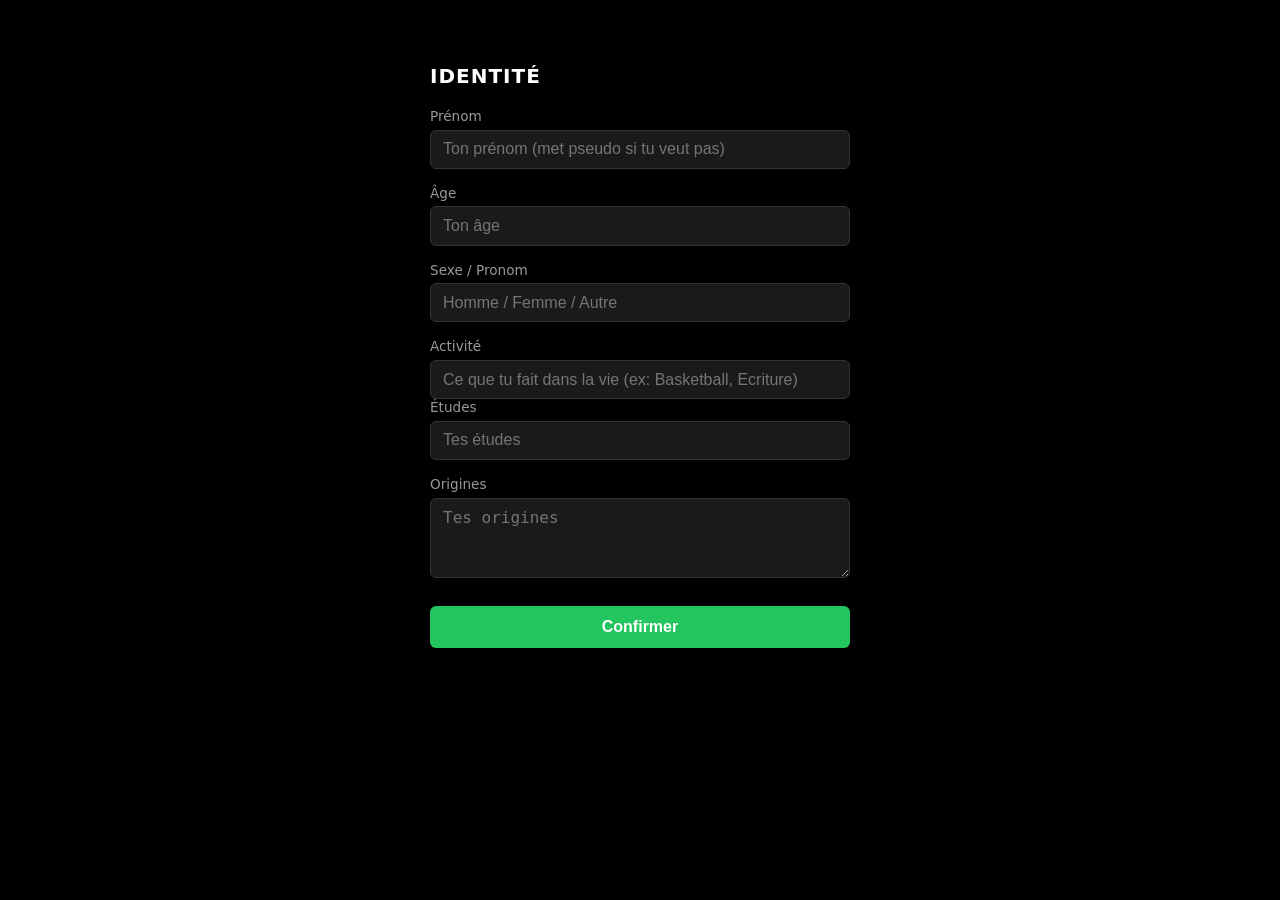
==== index.html @ 964da91d "Add files via upload" ====
<!DOCTYPE html>
<html lang="fr">
<head>
  <meta charset="UTF-8">
  <meta name="viewport" content="width=device-width, initial-scale=1.0">
  <title>Page noire</title>
  <link rel="stylesheet" href="style.css">
</head>
<body>
  <button type="button" class="btn-retour" id="btn-retour" title="Revenir à l'identité" aria-label="Revenir à l'identité">
    <svg class="btn-retour-fleche" xmlns="http://www.w3.org/2000/svg" width="20" height="20" viewBox="0 0 24 24" fill="none" stroke="currentColor" stroke-width="2" stroke-linecap="round" stroke-linejoin="round">
      <path d="M19 12H5M12 19l-7-7 7-7"/>
    </svg>
  </button>

  <div id="vue-identite" class="vue">
    <section class="identite">
      <h2>Identité</h2>
      <div class="champ">
        <label for="prenom">Prénom</label>
        <input type="text" id="prenom" name="prenom" placeholder="Ton prénom (met pseudo si tu veut pas)" />
      </div>
      <div class="champ">
        <label for="age">Âge</label>
        <input type="number" id="age" name="age" placeholder="Ton âge" min="1" max="150" />
      </div>
      <div class="champ">
        <label for="sexe-pronom">Sexe / Pronom</label>
        <input type="text" id="sexe-pronom" name="sexe_pronom" placeholder="Homme / Femme / Autre" />
      </div>
      <div class="champ">
        <label for="activite">Activité</label>
        <input type="text" id="activite" name="activite" placeholder="Ce que tu fait dans la vie (ex: Basketball, Ecriture)" />
      <div class="champ">
        <label for="etudes">Études</label>
        <input type="text" id="etudes" name="etudes" placeholder="Tes études" />
      </div>
      <div class="champ">
        <label for="origines">Origines</label>
        <textarea id="origines" name="origines" placeholder="Tes origines"></textarea>
      </div>
      <button type="button" class="btn-confirmer" data-vue="identite">Confirmer</button>
    </section>
  </div>

  <div id="vue-personnalite" class="vue vue-cachee">
    <section class="personnalite">
      <h2>Personnalité</h2>
      <div class="champ">
        <label for="qualites">Qualités</label>
        <textarea id="qualites" name="qualites" placeholder="Tes qualités"></textarea>
      </div>
      <div class="champ">
        <label for="defauts">Défauts</label>
        <textarea id="defauts" name="defauts" placeholder="Tes défauts (soit honnête, dit tous)"></textarea>
      </div>
      <div class="champ">
        <label for="passions">Passions</label>
        <textarea id="passions" name="passions" placeholder="Tes passions (Pas un truc comme Voyager ou autre chose générique, une vraie passion)"></textarea>
      </div>
      <button type="button" class="btn-confirmer" data-vue="personnalite">Confirmer</button>
    </section>
  </div>

  <div id="vue-objectifs" class="vue vue-cachee">
    <section class="objectifs">
      <h2>Objectifs</h2>
      <div class="champ">
        <label for="objectif-mois">Sur un mois</label>
        <textarea id="objectif-mois" name="objectif_mois" placeholder="Objectifs sur un mois"></textarea>
      </div>
      <div class="champ">
        <label for="objectif-an">Sur un an</label>
        <textarea id="objectif-an" name="objectif_an" placeholder="Objectifs sur un an"></textarea>
      </div>
      <div class="champ">
        <label for="objectif-vie">Dans la vie</label>
        <textarea id="objectif-vie" name="objectif_vie" placeholder="Objectifs dans la vie"></textarea>
      </div>
      <div class="champ">
        <label for="objectif-autres">Autres</label>
        <textarea id="objectif-autres" name="objectif_autres" placeholder="Autres objectifs"></textarea>
      </div>
      <button type="button" class="btn-confirmer" data-vue="objectifs">Confirmer</button>
    </section>
  </div>

  <div id="vue-resultat" class="vue vue-cachee">
    <div class="resultat-contenu">
      <label class="label-copier" id="label-copier" title="Cliquer pour copier"></label>
      <span class="label-copier-feedback" id="label-copier-feedback" aria-live="polite">Copié !</span>
    </div>
  </div>

  <script src="script.js"></script>
</body>
</html>
---- style.css ----
* { margin: 0; padding: 0; box-sizing: border-box; }

html, body {
  width: 100%;
  min-height: 100%;
  background: #000;
  color: #e0e0e0;
  font-family: system-ui, -apple-system, sans-serif;
  padding: 2rem;
}

.vue-cachee {
  display: none;
}

.btn-retour {
  position: fixed;
  top: 1rem;
  left: 1rem;
  width: 2.5rem;
  height: 2.5rem;
  padding: 0;
  display: none;
  align-items: center;
  justify-content: center;
  background: #1a1a1a;
  border: 1px solid #333;
  border-radius: 6px;
  color: #e0e0e0;
  font-size: 1.25rem;
  cursor: pointer;
  z-index: 10;
}

.btn-retour.visible {
  display: flex;
}

.btn-retour:hover {
  background: #2a2a2a;
  border-color: #555;
}

.identite {
  max-width: 420px;
  margin: 0 auto;
}

.identite h2 {
  color: #fff;
  font-size: 1.25rem;
  font-weight: 600;
  margin-bottom: 1.25rem;
  letter-spacing: 0.05em;
  text-transform: uppercase;
}

.identite .champ {
  margin-bottom: 1rem;
}

.identite label {
  display: block;
  font-size: 0.85rem;
  color: #999;
  margin-bottom: 0.35rem;
}

.identite input,
.identite textarea {
  width: 100%;
  padding: 0.6rem 0.75rem;
  background: #1a1a1a;
  border: 1px solid #333;
  border-radius: 6px;
  color: #e0e0e0;
  font-size: 1rem;
}

.identite input:focus,
.identite textarea:focus {
  outline: none;
  border-color: #555;
}

.identite textarea {
  min-height: 80px;
  resize: vertical;
}

.identite .btn-confirmer {
  width: 100%;
  margin-top: 0.5rem;
  padding: 0.75rem 1rem;
  background: #22c55e;
  color: #fff;
  border: none;
  border-radius: 6px;
  font-size: 1rem;
  font-weight: 600;
  cursor: pointer;
}

.identite .btn-confirmer:hover {
  background: #16a34a;
}

.identite .btn-confirmer--erreur {
  background: #dc2626 !important;
}

.identite .btn-confirmer--erreur:hover {
  background: #b91c1c !important;
}

.identite .msg-erreur {
  display: flex;
  align-items: center;
  gap: 0.4rem;
  margin-top: 0.35rem;
  color: #dc2626;
  font-size: 0.85rem;
}

.identite .msg-erreur-icone {
  display: inline-flex;
  align-items: center;
  justify-content: center;
  width: 1.25rem;
  height: 1.25rem;
  background: #dc2626;
  color: #fff;
  border-radius: 50%;
  font-weight: 700;
  font-size: 0.85rem;
}

.identite .msg-erreur-texte {
  color: #dc2626;
}

/* Section Personnalité (même style que Identité) */
.personnalite {
  max-width: 420px;
  margin: 0 auto;
}

.personnalite h2 {
  color: #fff;
  font-size: 1.25rem;
  font-weight: 600;
  margin-bottom: 1.25rem;
  letter-spacing: 0.05em;
  text-transform: uppercase;
}

.personnalite .champ {
  margin-bottom: 1rem;
}

.personnalite label {
  display: block;
  font-size: 0.85rem;
  color: #999;
  margin-bottom: 0.35rem;
}

.personnalite input,
.personnalite textarea {
  width: 100%;
  padding: 0.6rem 0.75rem;
  background: #1a1a1a;
  border: 1px solid #333;
  border-radius: 6px;
  color: #e0e0e0;
  font-size: 1rem;
}

.personnalite input:focus,
.personnalite textarea:focus {
  outline: none;
  border-color: #555;
}

.personnalite textarea {
  min-height: 80px;
  resize: vertical;
}

.personnalite .btn-confirmer {
  width: 100%;
  margin-top: 0.5rem;
  padding: 0.75rem 1rem;
  background: #22c55e;
  color: #fff;
  border: none;
  border-radius: 6px;
  font-size: 1rem;
  font-weight: 600;
  cursor: pointer;
}

.personnalite .btn-confirmer:hover {
  background: #16a34a;
}

.personnalite .btn-confirmer--erreur {
  background: #dc2626 !important;
}

.personnalite .btn-confirmer--erreur:hover {
  background: #b91c1c !important;
}

.personnalite .msg-erreur {
  display: flex;
  align-items: center;
  gap: 0.4rem;
  margin-top: 0.35rem;
  color: #dc2626;
  font-size: 0.85rem;
}

.personnalite .msg-erreur-icone {
  display: inline-flex;
  align-items: center;
  justify-content: center;
  width: 1.25rem;
  height: 1.25rem;
  background: #dc2626;
  color: #fff;
  border-radius: 50%;
  font-weight: 700;
  font-size: 0.85rem;
}

.personnalite .msg-erreur-texte {
  color: #dc2626;
}

/* Section Objectifs (même style que Identité / Personnalité) */
.objectifs {
  max-width: 420px;
  margin: 0 auto;
}

.objectifs h2 {
  color: #fff;
  font-size: 1.25rem;
  font-weight: 600;
  margin-bottom: 1.25rem;
  letter-spacing: 0.05em;
  text-transform: uppercase;
}

.objectifs .champ {
  margin-bottom: 1rem;
}

.objectifs label {
  display: block;
  font-size: 0.85rem;
  color: #999;
  margin-bottom: 0.35rem;
}

.objectifs input,
.objectifs textarea {
  width: 100%;
  padding: 0.6rem 0.75rem;
  background: #1a1a1a;
  border: 1px solid #333;
  border-radius: 6px;
  color: #e0e0e0;
  font-size: 1rem;
}

.objectifs input:focus,
.objectifs textarea:focus {
  outline: none;
  border-color: #555;
}

.objectifs textarea {
  min-height: 80px;
  resize: vertical;
}

.objectifs .btn-confirmer {
  width: 100%;
  margin-top: 0.5rem;
  padding: 0.75rem 1rem;
  background: #22c55e;
  color: #fff;
  border: none;
  border-radius: 6px;
  font-size: 1rem;
  font-weight: 600;
  cursor: pointer;
}

.objectifs .btn-confirmer:hover {
  background: #16a34a;
}

.objectifs .btn-confirmer--erreur {
  background: #dc2626 !important;
}

.objectifs .btn-confirmer--erreur:hover {
  background: #b91c1c !important;
}

.objectifs .msg-erreur {
  display: flex;
  align-items: center;
  gap: 0.4rem;
  margin-top: 0.35rem;
  color: #dc2626;
  font-size: 0.85rem;
}

.objectifs .msg-erreur-icone {
  display: inline-flex;
  align-items: center;
  justify-content: center;
  width: 1.25rem;
  height: 1.25rem;
  background: #dc2626;
  color: #fff;
  border-radius: 50%;
  font-weight: 700;
  font-size: 0.85rem;
}

.objectifs .msg-erreur-texte {
  color: #dc2626;
}

/* Vue résultat : label à copier */
#vue-resultat .resultat-contenu {
  max-width: 420px;
  margin: 0 auto;
  text-align: center;
}

#vue-resultat .label-copier {
  display: inline-block;
  padding: 0.75rem 1.25rem;
  background: #1a1a1a;
  border: 1px solid #333;
  border-radius: 6px;
  color: #e0e0e0;
  font-size: 1rem;
  cursor: pointer;
  user-select: none;
  white-space: pre;
  text-align: left;
}

#vue-resultat .label-copier:hover {
  border-color: #555;
  background: #252525;
}

#vue-resultat .label-copier-feedback {
  display: block;
  margin-top: 0.75rem;
  font-size: 0.9rem;
  color: #22c55e;
  opacity: 0;
  transition: opacity 0.2s;
}

#vue-resultat .label-copier-feedback.visible {
  opacity: 1;
}
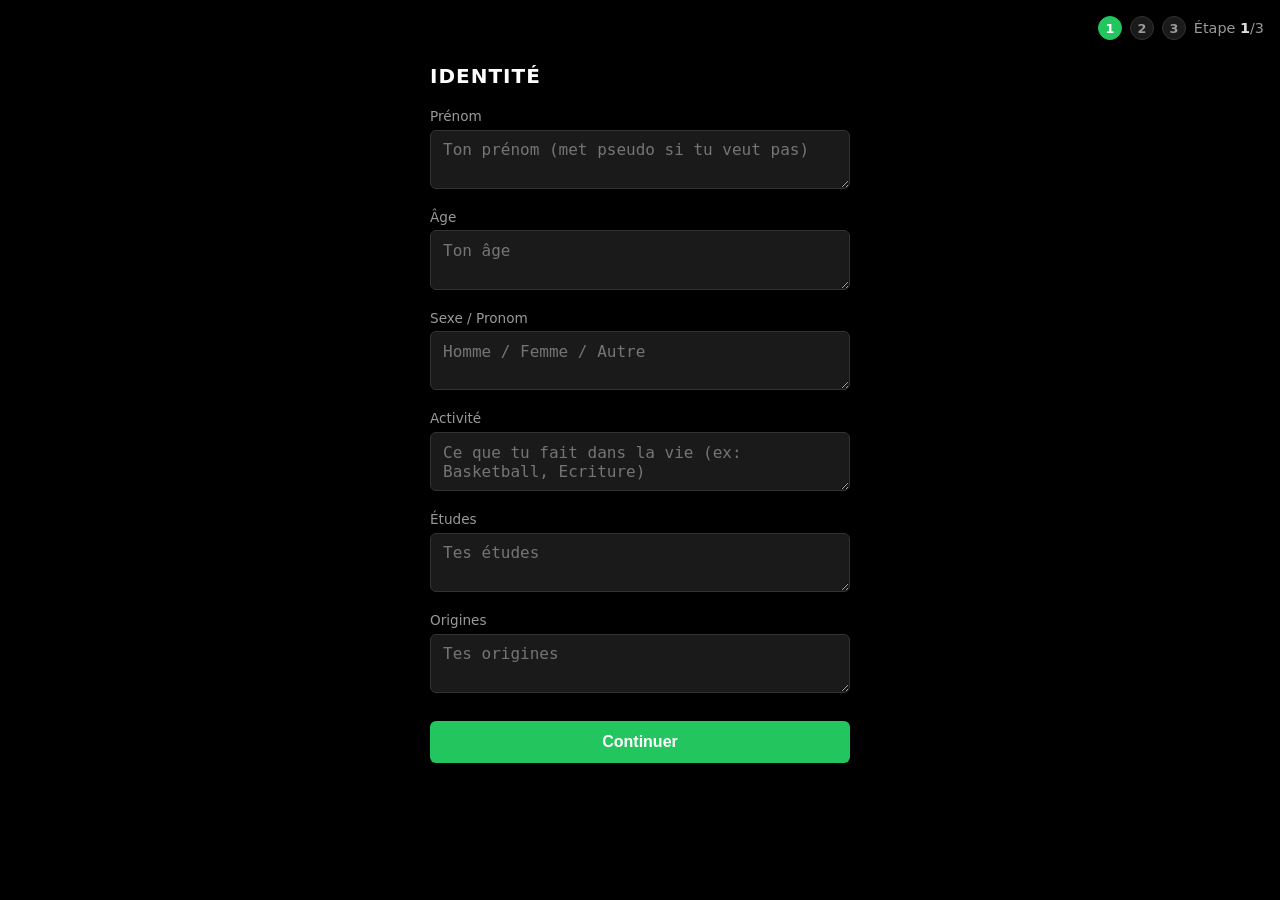
==== commit 4d9f24ab: "Add files via upload" ====
--- a/index.html
+++ b/index.html
@@ -3,10 +3,16 @@
 <head>
   <meta charset="UTF-8">
   <meta name="viewport" content="width=device-width, initial-scale=1.0">
-  <title>Page noire</title>
+  <title>Présentation Archi-Lourd</title>
   <link rel="stylesheet" href="style.css">
 </head>
 <body>
+  <div class="pastilles-etape" id="pastilles-etape" aria-hidden="true">
+    <span class="pastille pastille-active" data-etape="1">1</span>
+    <span class="pastille" data-etape="2">2</span>
+    <span class="pastille" data-etape="3">3</span>
+    <span class="pastilles-texte">Étape <strong id="etape-num">1</strong>/3</span>
+  </div>
   <button type="button" class="btn-retour" id="btn-retour" title="Revenir à l'identité" aria-label="Revenir à l'identité">
     <svg class="btn-retour-fleche" xmlns="http://www.w3.org/2000/svg" width="20" height="20" viewBox="0 0 24 24" fill="none" stroke="currentColor" stroke-width="2" stroke-linecap="round" stroke-linejoin="round">
       <path d="M19 12H5M12 19l-7-7 7-7"/>
@@ -18,28 +24,29 @@
       <h2>Identité</h2>
       <div class="champ">
         <label for="prenom">Prénom</label>
-        <input type="text" id="prenom" name="prenom" placeholder="Ton prénom (met pseudo si tu veut pas)" />
+        <textarea id="prenom" name="prenom" placeholder="Ton prénom (met pseudo si tu veut pas)" rows="2"></textarea>
       </div>
       <div class="champ">
         <label for="age">Âge</label>
-        <input type="number" id="age" name="age" placeholder="Ton âge" min="1" max="150" />
+        <textarea id="age" name="age" placeholder="Ton âge" rows="2"></textarea>
       </div>
       <div class="champ">
         <label for="sexe-pronom">Sexe / Pronom</label>
-        <input type="text" id="sexe-pronom" name="sexe_pronom" placeholder="Homme / Femme / Autre" />
+        <textarea id="sexe-pronom" name="sexe_pronom" placeholder="Homme / Femme / Autre" rows="2"></textarea>
       </div>
       <div class="champ">
         <label for="activite">Activité</label>
-        <input type="text" id="activite" name="activite" placeholder="Ce que tu fait dans la vie (ex: Basketball, Ecriture)" />
+        <textarea id="activite" name="activite" placeholder="Ce que tu fait dans la vie (ex: Basketball, Ecriture)" rows="2"></textarea>
+      </div>
       <div class="champ">
         <label for="etudes">Études</label>
-        <input type="text" id="etudes" name="etudes" placeholder="Tes études" />
+        <textarea id="etudes" name="etudes" placeholder="Tes études" rows="2"></textarea>
       </div>
       <div class="champ">
         <label for="origines">Origines</label>
         <textarea id="origines" name="origines" placeholder="Tes origines"></textarea>
       </div>
-      <button type="button" class="btn-confirmer" data-vue="identite">Confirmer</button>
+      <button type="button" class="btn-confirmer" data-vue="identite">Continuer</button>
     </section>
   </div>
 
@@ -58,7 +65,7 @@
         <label for="passions">Passions</label>
         <textarea id="passions" name="passions" placeholder="Tes passions (Pas un truc comme Voyager ou autre chose générique, une vraie passion)"></textarea>
       </div>
-      <button type="button" class="btn-confirmer" data-vue="personnalite">Confirmer</button>
+      <button type="button" class="btn-confirmer" data-vue="personnalite">Continuer</button>
     </section>
   </div>
 
@@ -87,8 +94,10 @@
 
   <div id="vue-resultat" class="vue vue-cachee">
     <div class="resultat-contenu">
+      <p class="resultat-invite">Cliquer sur le bloc ci-dessous pour copier le texte.</p>
       <label class="label-copier" id="label-copier" title="Cliquer pour copier"></label>
       <span class="label-copier-feedback" id="label-copier-feedback" aria-live="polite">Copié !</span>
+      <button type="button" class="btn-export" id="btn-export">Télécharger en .txt</button>
     </div>
   </div>
 
--- a/style.css
+++ b/style.css
@@ -41,12 +41,60 @@
   border-color: #555;
 }
 
-.identite {
+.pastilles-etape {
+  position: fixed;
+  top: 1rem;
+  right: 1rem;
+  display: flex;
+  align-items: center;
+  gap: 0.5rem;
+  z-index: 10;
+}
+
+.pastilles-etape.cachee {
+  display: none;
+}
+
+.pastille {
+  width: 1.5rem;
+  height: 1.5rem;
+  display: inline-flex;
+  align-items: center;
+  justify-content: center;
+  background: #1a1a1a;
+  border: 1px solid #333;
+  border-radius: 50%;
+  color: #999;
+  font-size: 0.8rem;
+  font-weight: 600;
+}
+
+.pastille.pastille-active {
+  background: #22c55e;
+  border-color: #22c55e;
+  color: #fff;
+}
+
+.pastilles-texte {
+  font-size: 0.9rem;
+  color: #999;
+}
+
+.pastilles-texte strong {
+  color: #e0e0e0;
+}
+
+/* Sections formulaire : styles communs */
+.identite,
+.personnalite,
+.objectifs {
   max-width: 420px;
   margin: 0 auto;
 }
 
-.identite h2 {
+.identite h2,
+.personnalite h2,
+.objectifs h2 {
   color: #fff;
   font-size: 1.25rem;
   font-weight: 600;
@@ -55,11 +103,15 @@
   text-transform: uppercase;
 }
 
-.identite .champ {
+.identite .champ,
+.personnalite .champ,
+.objectifs .champ {
   margin-bottom: 1rem;
 }
 
-.identite label {
+.identite label,
+.personnalite label,
+.objectifs label {
   display: block;
   font-size: 0.85rem;
   color: #999;
@@ -67,7 +119,11 @@
 }
 
 .identite input,
-.identite textarea {
+.identite textarea,
+.personnalite input,
+.personnalite textarea,
+.objectifs input,
+.objectifs textarea {
   width: 100%;
   padding: 0.6rem 0.75rem;
   background: #1a1a1a;
@@ -78,17 +134,25 @@
 }
 
 .identite input:focus,
-.identite textarea:focus {
+.identite textarea:focus,
+.personnalite input:focus,
+.personnalite textarea:focus,
+.objectifs input:focus,
+.objectifs textarea:focus {
   outline: none;
   border-color: #555;
 }
 
-.identite textarea {
-  min-height: 80px;
+.identite textarea,
+.personnalite textarea,
+.objectifs textarea {
+  min-height: 44px;
   resize: vertical;
 }
 
-.identite .btn-confirmer {
+.identite .btn-confirmer,
+.personnalite .btn-confirmer,
+.objectifs .btn-confirmer {
   width: 100%;
   margin-top: 0.5rem;
   padding: 0.75rem 1rem;
@@ -101,19 +165,27 @@
   cursor: pointer;
 }
 
-.identite .btn-confirmer:hover {
+.identite .btn-confirmer:hover,
+.personnalite .btn-confirmer:hover,
+.objectifs .btn-confirmer:hover {
   background: #16a34a;
 }
 
-.identite .btn-confirmer--erreur {
+.identite .btn-confirmer--erreur,
+.personnalite .btn-confirmer--erreur,
+.objectifs .btn-confirmer--erreur {
   background: #dc2626 !important;
 }
 
-.identite .btn-confirmer--erreur:hover {
+.identite .btn-confirmer--erreur:hover,
+.personnalite .btn-confirmer--erreur:hover,
+.objectifs .btn-confirmer--erreur:hover {
   background: #b91c1c !important;
 }
 
-.identite .msg-erreur {
+.identite .msg-erreur,
+.personnalite .msg-erreur,
+.objectifs .msg-erreur {
   display: flex;
   align-items: center;
   gap: 0.4rem;
@@ -122,7 +194,9 @@
   font-size: 0.85rem;
 }
 
-.identite .msg-erreur-icone {
+.identite .msg-erreur-icone,
+.personnalite .msg-erreur-icone,
+.objectifs .msg-erreur-icone {
   display: inline-flex;
   align-items: center;
   justify-content: center;
@@ -135,213 +209,23 @@
   font-size: 0.85rem;
 }
 
-.identite .msg-erreur-texte {
-  color: #dc2626;
-}
-
-/* Section Personnalité (même style que Identité) */
-.personnalite {
-  max-width: 420px;
-  margin: 0 auto;
-}
-
-.personnalite h2 {
-  color: #fff;
-  font-size: 1.25rem;
-  font-weight: 600;
-  margin-bottom: 1.25rem;
-  letter-spacing: 0.05em;
-  text-transform: uppercase;
-}
-
-.personnalite .champ {
-  margin-bottom: 1rem;
-}
-
-.personnalite label {
-  display: block;
-  font-size: 0.85rem;
-  color: #999;
-  margin-bottom: 0.35rem;
-}
-
-.personnalite input,
-.personnalite textarea {
-  width: 100%;
-  padding: 0.6rem 0.75rem;
-  background: #1a1a1a;
-  border: 1px solid #333;
-  border-radius: 6px;
-  color: #e0e0e0;
-  font-size: 1rem;
-}
-
-.personnalite input:focus,
-.personnalite textarea:focus {
-  outline: none;
-  border-color: #555;
-}
-
-.personnalite textarea {
-  min-height: 80px;
-  resize: vertical;
-}
-
-.personnalite .btn-confirmer {
-  width: 100%;
-  margin-top: 0.5rem;
-  padding: 0.75rem 1rem;
-  background: #22c55e;
-  color: #fff;
-  border: none;
-  border-radius: 6px;
-  font-size: 1rem;
-  font-weight: 600;
-  cursor: pointer;
-}
-
-.personnalite .btn-confirmer:hover {
-  background: #16a34a;
-}
-
-.personnalite .btn-confirmer--erreur {
-  background: #dc2626 !important;
-}
-
-.personnalite .btn-confirmer--erreur:hover {
-  background: #b91c1c !important;
-}
-
-.personnalite .msg-erreur {
-  display: flex;
-  align-items: center;
-  gap: 0.4rem;
-  margin-top: 0.35rem;
-  color: #dc2626;
-  font-size: 0.85rem;
-}
-
-.personnalite .msg-erreur-icone {
-  display: inline-flex;
-  align-items: center;
-  justify-content: center;
-  width: 1.25rem;
-  height: 1.25rem;
-  background: #dc2626;
-  color: #fff;
-  border-radius: 50%;
-  font-weight: 700;
-  font-size: 0.85rem;
-}
-
-.personnalite .msg-erreur-texte {
-  color: #dc2626;
-}
-
-/* Section Objectifs (même style que Identité / Personnalité) */
-.objectifs {
-  max-width: 420px;
-  margin: 0 auto;
-}
-
-.objectifs h2 {
-  color: #fff;
-  font-size: 1.25rem;
-  font-weight: 600;
-  margin-bottom: 1.25rem;
-  letter-spacing: 0.05em;
-  text-transform: uppercase;
-}
-
-.objectifs .champ {
-  margin-bottom: 1rem;
-}
-
-.objectifs label {
-  display: block;
-  font-size: 0.85rem;
-  color: #999;
-  margin-bottom: 0.35rem;
-}
-
-.objectifs input,
-.objectifs textarea {
-  width: 100%;
-  padding: 0.6rem 0.75rem;
-  background: #1a1a1a;
-  border: 1px solid #333;
-  border-radius: 6px;
-  color: #e0e0e0;
-  font-size: 1rem;
-}
-
-.objectifs input:focus,
-.objectifs textarea:focus {
-  outline: none;
-  border-color: #555;
-}
-
-.objectifs textarea {
-  min-height: 80px;
-  resize: vertical;
-}
-
-.objectifs .btn-confirmer {
-  width: 100%;
-  margin-top: 0.5rem;
-  padding: 0.75rem 1rem;
-  background: #22c55e;
-  color: #fff;
-  border: none;
-  border-radius: 6px;
-  font-size: 1rem;
-  font-weight: 600;
-  cursor: pointer;
-}
-
-.objectifs .btn-confirmer:hover {
-  background: #16a34a;
-}
-
-.objectifs .btn-confirmer--erreur {
-  background: #dc2626 !important;
-}
-
-.objectifs .btn-confirmer--erreur:hover {
-  background: #b91c1c !important;
-}
-
-.objectifs .msg-erreur {
-  display: flex;
-  align-items: center;
-  gap: 0.4rem;
-  margin-top: 0.35rem;
-  color: #dc2626;
-  font-size: 0.85rem;
-}
-
-.objectifs .msg-erreur-icone {
-  display: inline-flex;
-  align-items: center;
-  justify-content: center;
-  width: 1.25rem;
-  height: 1.25rem;
-  background: #dc2626;
-  color: #fff;
-  border-radius: 50%;
-  font-weight: 700;
-  font-size: 0.85rem;
-}
-
+.identite .msg-erreur-texte,
+.personnalite .msg-erreur-texte,
 .objectifs .msg-erreur-texte {
   color: #dc2626;
 }
 
-/* Vue résultat : label à copier */
+/* Vue résultat */
 #vue-resultat .resultat-contenu {
-  max-width: 420px;
+  max-width: 520px;
   margin: 0 auto;
   text-align: center;
+}
+
+#vue-resultat .resultat-invite {
+  margin-bottom: 0.75rem;
+  font-size: 0.95rem;
+  color: #999;
 }
 
 #vue-resultat .label-copier {
@@ -375,3 +259,22 @@
 #vue-resultat .label-copier-feedback.visible {
   opacity: 1;
 }
+
+#vue-resultat .btn-export {
+  display: block;
+  width: 100%;
+  max-width: 280px;
+  margin: 1.25rem auto 0;
+  padding: 0.65rem 1rem;
+  background: #1a1a1a;
+  border: 1px solid #333;
+  border-radius: 6px;
+  color: #e0e0e0;
+  font-size: 0.95rem;
+  cursor: pointer;
+}
+
+#vue-resultat .btn-export:hover {
+  background: #252525;
+  border-color: #555;
+}
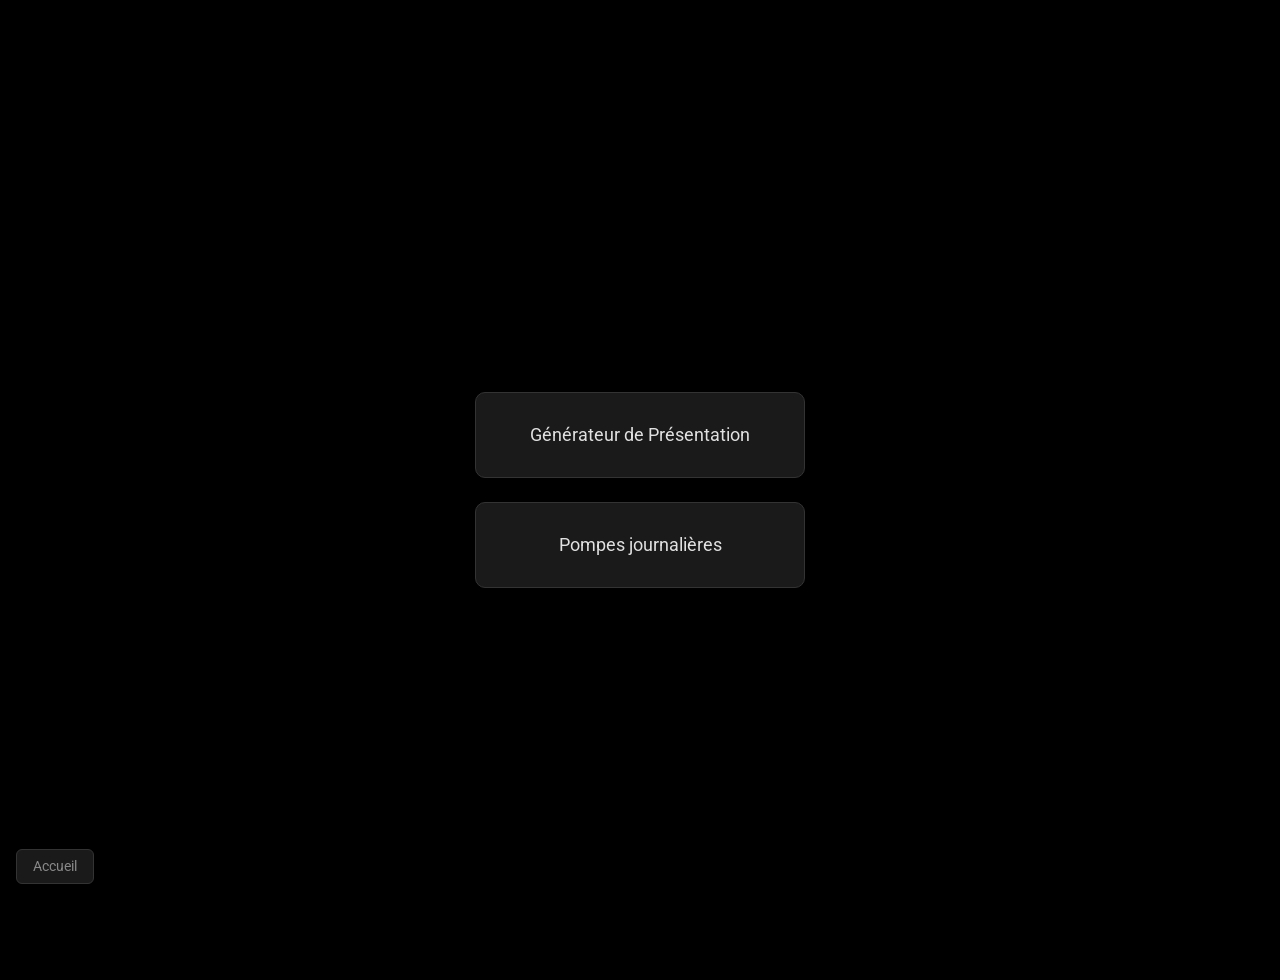
==== commit b0d8ebc5: "Add files via upload" ====
--- a/index.html
+++ b/index.html
@@ -1,106 +1,71 @@
-<!DOCTYPE html>
-<html lang="fr">
-<head>
-  <meta charset="UTF-8">
-  <meta name="viewport" content="width=device-width, initial-scale=1.0">
-  <title>Présentation Archi-Lourd</title>
-  <link rel="stylesheet" href="style.css">
-</head>
-<body>
-  <div class="pastilles-etape" id="pastilles-etape" aria-hidden="true">
-    <span class="pastille pastille-active" data-etape="1">1</span>
-    <span class="pastille" data-etape="2">2</span>
-    <span class="pastille" data-etape="3">3</span>
-    <span class="pastilles-texte">Étape <strong id="etape-num">1</strong>/3</span>
-  </div>
-  <button type="button" class="btn-retour" id="btn-retour" title="Revenir à l'identité" aria-label="Revenir à l'identité">
-    <svg class="btn-retour-fleche" xmlns="http://www.w3.org/2000/svg" width="20" height="20" viewBox="0 0 24 24" fill="none" stroke="currentColor" stroke-width="2" stroke-linecap="round" stroke-linejoin="round">
-      <path d="M19 12H5M12 19l-7-7 7-7"/>
-    </svg>
-  </button>
-
-  <div id="vue-identite" class="vue">
-    <section class="identite">
-      <h2>Identité</h2>
-      <div class="champ">
-        <label for="prenom">Prénom</label>
-        <textarea id="prenom" name="prenom" placeholder="Ton prénom (met pseudo si tu veut pas)" rows="2"></textarea>
-      </div>
-      <div class="champ">
-        <label for="age">Âge</label>
-        <textarea id="age" name="age" placeholder="Ton âge" rows="2"></textarea>
-      </div>
-      <div class="champ">
-        <label for="sexe-pronom">Sexe / Pronom</label>
-        <textarea id="sexe-pronom" name="sexe_pronom" placeholder="Homme / Femme / Autre" rows="2"></textarea>
-      </div>
-      <div class="champ">
-        <label for="activite">Activité</label>
-        <textarea id="activite" name="activite" placeholder="Ce que tu fait dans la vie (ex: Basketball, Ecriture)" rows="2"></textarea>
-      </div>
-      <div class="champ">
-        <label for="etudes">Études</label>
-        <textarea id="etudes" name="etudes" placeholder="Tes études" rows="2"></textarea>
-      </div>
-      <div class="champ">
-        <label for="origines">Origines</label>
-        <textarea id="origines" name="origines" placeholder="Tes origines"></textarea>
-      </div>
-      <button type="button" class="btn-confirmer" data-vue="identite">Continuer</button>
-    </section>
-  </div>
-
-  <div id="vue-personnalite" class="vue vue-cachee">
-    <section class="personnalite">
-      <h2>Personnalité</h2>
-      <div class="champ">
-        <label for="qualites">Qualités</label>
-        <textarea id="qualites" name="qualites" placeholder="Tes qualités"></textarea>
-      </div>
-      <div class="champ">
-        <label for="defauts">Défauts</label>
-        <textarea id="defauts" name="defauts" placeholder="Tes défauts (soit honnête, dit tous)"></textarea>
-      </div>
-      <div class="champ">
-        <label for="passions">Passions</label>
-        <textarea id="passions" name="passions" placeholder="Tes passions (Pas un truc comme Voyager ou autre chose générique, une vraie passion)"></textarea>
-      </div>
-      <button type="button" class="btn-confirmer" data-vue="personnalite">Continuer</button>
-    </section>
-  </div>
-
-  <div id="vue-objectifs" class="vue vue-cachee">
-    <section class="objectifs">
-      <h2>Objectifs</h2>
-      <div class="champ">
-        <label for="objectif-mois">Sur un mois</label>
-        <textarea id="objectif-mois" name="objectif_mois" placeholder="Objectifs sur un mois"></textarea>
-      </div>
-      <div class="champ">
-        <label for="objectif-an">Sur un an</label>
-        <textarea id="objectif-an" name="objectif_an" placeholder="Objectifs sur un an"></textarea>
-      </div>
-      <div class="champ">
-        <label for="objectif-vie">Dans la vie</label>
-        <textarea id="objectif-vie" name="objectif_vie" placeholder="Objectifs dans la vie"></textarea>
-      </div>
-      <div class="champ">
-        <label for="objectif-autres">Autres</label>
-        <textarea id="objectif-autres" name="objectif_autres" placeholder="Autres objectifs"></textarea>
-      </div>
-      <button type="button" class="btn-confirmer" data-vue="objectifs">Confirmer</button>
-    </section>
-  </div>
-
-  <div id="vue-resultat" class="vue vue-cachee">
-    <div class="resultat-contenu">
-      <p class="resultat-invite">Cliquer sur le bloc ci-dessous pour copier le texte.</p>
-      <label class="label-copier" id="label-copier" title="Cliquer pour copier"></label>
-      <span class="label-copier-feedback" id="label-copier-feedback" aria-live="polite">Copié !</span>
-      <button type="button" class="btn-export" id="btn-export">Télécharger en .txt</button>
-    </div>
-  </div>
-
-  <script src="script.js"></script>
-</body>
-</html>
+<!DOCTYPE html>
+<html lang="fr">
+<head>
+  <meta charset="UTF-8">
+  <meta name="viewport" content="width=device-width, initial-scale=1.0">
+  <title>Archi-Lourd Accueil</title>
+  <link rel="preconnect" href="https://fonts.googleapis.com">
+  <link rel="preconnect" href="https://fonts.gstatic.com" crossorigin>
+  <link href="https://fonts.googleapis.com/css2?family=Roboto:wght@400;600;700&display=swap" rel="stylesheet">
+  <style>
+    .page-accueil {
+      min-height: 100vh;
+      background: #000;
+      font-family: 'Roboto', sans-serif;
+      display: flex;
+      align-items: center;
+      justify-content: center;
+      padding: 2rem;
+    }
+    .cartes {
+      display: flex;
+      gap: 1.5rem;
+      flex-wrap: wrap;
+      justify-content: center;
+    }
+    .carte {
+      display: block;
+      width: 100%;
+      max-width: 280px;
+      padding: 2rem 1.5rem;
+      background: #1a1a1a;
+      border: 1px solid #333;
+      border-radius: 10px;
+      color: #e0e0e0;
+      text-decoration: none;
+      font-size: 1.1rem;
+      text-align: center;
+      transition: background 0.2s, border-color 0.2s;
+    }
+    .carte:hover {
+      background: #252525;
+      border-color: #555;
+    }
+    .btn-accueil {
+      position: fixed;
+      bottom: 1rem;
+      left: 1rem;
+      padding: 0.5rem 1rem;
+      font-size: 0.9rem;
+      color: #888;
+      text-decoration: none;
+      background: #1a1a1a;
+      border: 1px solid #333;
+      border-radius: 6px;
+      z-index: 10;
+    }
+    .btn-accueil:hover {
+      color: #e0e0e0;
+      background: #252525;
+      border-color: #555;
+    }
+  </style>
+</head>
+<body class="page-accueil">
+  <a href="index.html" class="btn-accueil">Accueil</a>
+  <div class="cartes">
+    <a href="formulaire.html" class="carte">Générateur de Présentation</a>
+    <a href="pompes.html" class="carte">Pompes journalières</a>
+  </div>
+</body>
+</html>
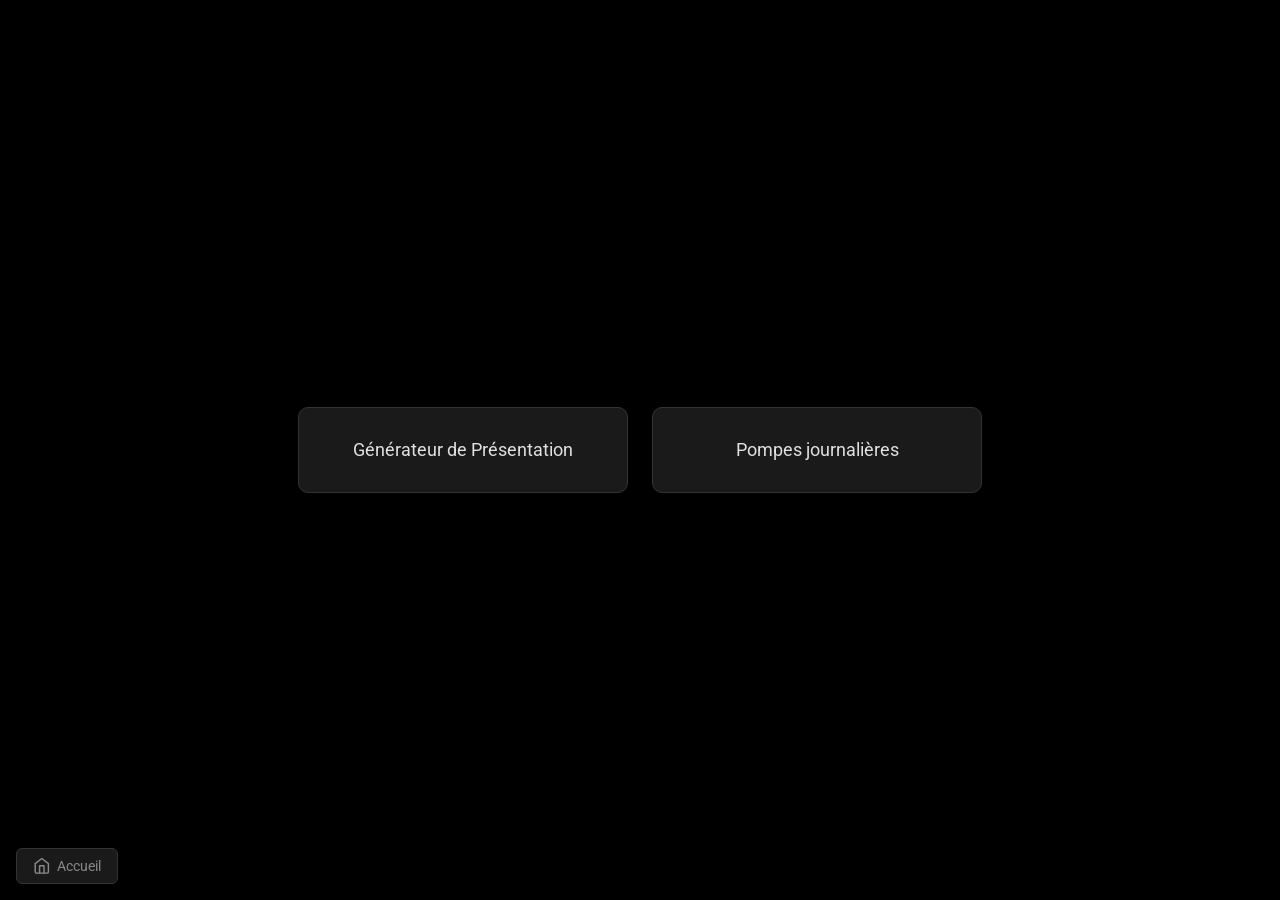
==== commit f44191cd: "Add files via upload" ====
--- a/index.html
+++ b/index.html
@@ -8,8 +8,16 @@
   <link rel="preconnect" href="https://fonts.gstatic.com" crossorigin>
   <link href="https://fonts.googleapis.com/css2?family=Roboto:wght@400;600;700&display=swap" rel="stylesheet">
   <style>
+    html, body {
+      height: 100%;
+      margin: 0;
+      overflow: hidden;
+      box-sizing: border-box;
+    }
     .page-accueil {
-      min-height: 100vh;
+      height: 100vh;
+      min-height: 100%;
+      box-sizing: border-box;
       background: #000;
       font-family: 'Roboto', sans-serif;
       display: flex;
@@ -22,11 +30,12 @@
       gap: 1.5rem;
       flex-wrap: wrap;
       justify-content: center;
+      align-items: center;
     }
     .carte {
       display: block;
-      width: 100%;
-      max-width: 280px;
+      width: 280px;
+      max-width: 100%;
       padding: 2rem 1.5rem;
       background: #1a1a1a;
       border: 1px solid #333;
@@ -53,6 +62,14 @@
       border: 1px solid #333;
       border-radius: 6px;
       z-index: 10;
+      display: inline-flex;
+      align-items: center;
+      gap: 0.4rem;
+    }
+    .btn-accueil svg {
+      width: 1.1rem;
+      height: 1.1rem;
+      flex-shrink: 0;
     }
     .btn-accueil:hover {
       color: #e0e0e0;
@@ -62,7 +79,10 @@
   </style>
 </head>
 <body class="page-accueil">
-  <a href="index.html" class="btn-accueil">Accueil</a>
+  <a href="index.html" class="btn-accueil" aria-label="Accueil">
+    <svg xmlns="http://www.w3.org/2000/svg" viewBox="0 0 24 24" fill="none" stroke="currentColor" stroke-width="2" stroke-linecap="round" stroke-linejoin="round"><path d="M3 9l9-7 9 7v11a2 2 0 0 1-2 2H5a2 2 0 0 1-2-2z"/><polyline points="9 22 9 12 15 12 15 22"/></svg>
+    <span>Accueil</span>
+  </a>
   <div class="cartes">
     <a href="formulaire.html" class="carte">Générateur de Présentation</a>
     <a href="pompes.html" class="carte">Pompes journalières</a>
